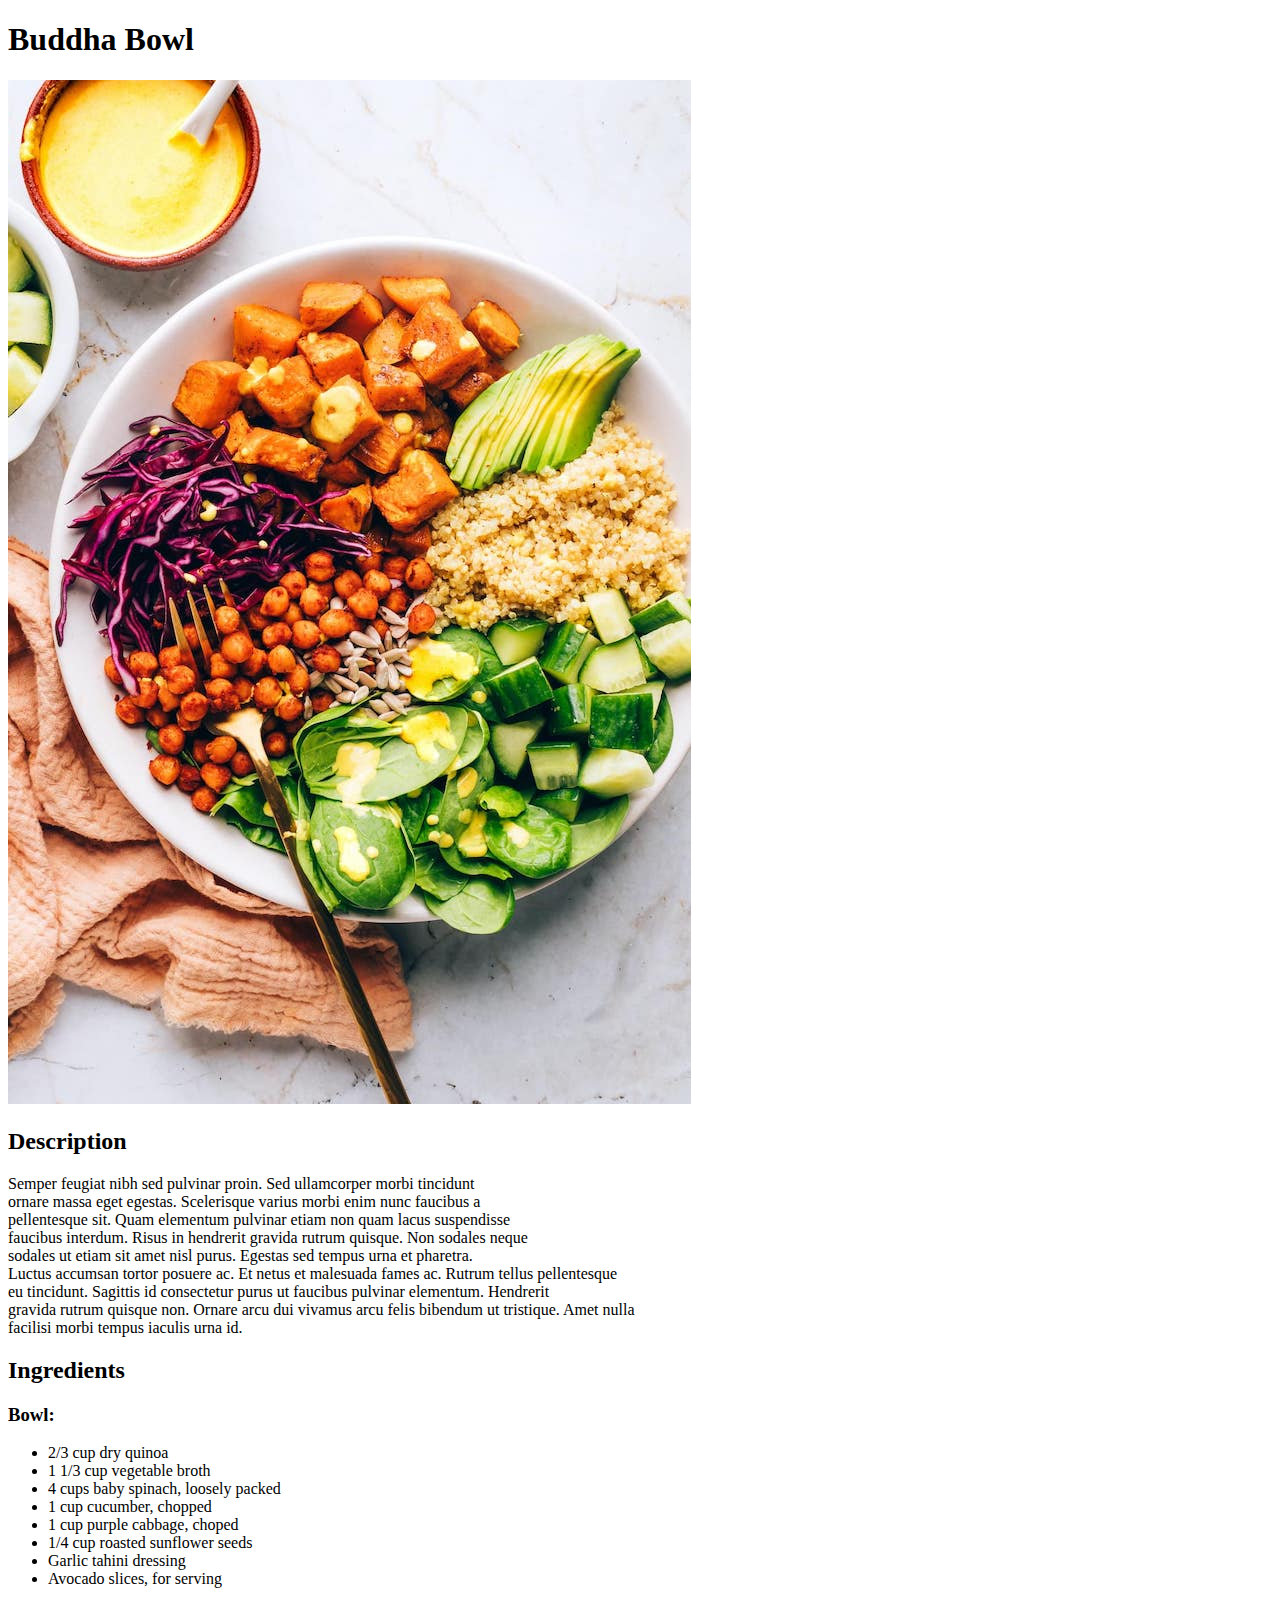
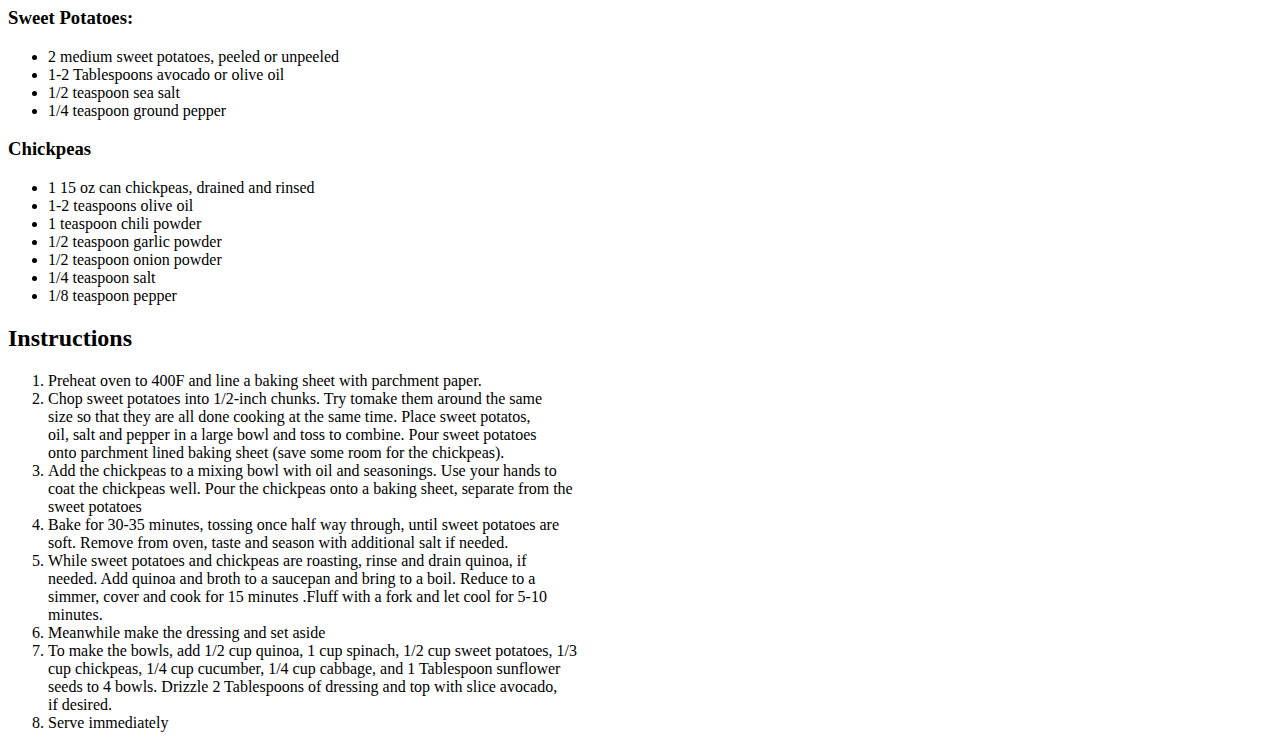
==== recipes/buddhabowl.html @ 52d339b2 "add recipes" ====
<!DOCTYPE html>
<html>
    <head>
        <meta charset="utf-8">
        <title>Buddha Bowl</title>
    </head>

    <body>
        <h1>Buddha Bowl</h1>

        <img src="../img/buddhabowl.jpg" alt="Buddha Bowl">

        <h2>Description</h2>

        <p>
            Semper feugiat nibh sed pulvinar proin. Sed ullamcorper morbi tincidunt<br>
            ornare massa eget egestas. Scelerisque varius morbi enim nunc faucibus a<br>
            pellentesque sit. Quam elementum pulvinar etiam non quam lacus suspendisse<br>
            faucibus interdum. Risus in hendrerit gravida rutrum quisque. Non sodales neque<br>
            sodales ut etiam sit amet nisl purus. Egestas sed tempus urna et pharetra.<br>
            Luctus accumsan tortor posuere ac. Et netus et malesuada fames ac. Rutrum tellus pellentesque<br>
            eu tincidunt. Sagittis id consectetur purus ut faucibus pulvinar elementum. Hendrerit<br>
            gravida rutrum quisque non. Ornare arcu dui vivamus arcu felis bibendum ut tristique. Amet nulla<br>
            facilisi morbi tempus iaculis urna id.
        </p>

        <h2>Ingredients</h2>
        <h3>Bowl:</h3>

        <ul>
            <li>2/3 cup dry quinoa</li>
            <li>1 1/3 cup vegetable broth</li>
            <li>4 cups baby spinach, loosely packed</li>
            <li>1 cup cucumber, chopped</li>
            <li>1 cup purple cabbage, choped</li>
            <li>1/4 cup roasted sunflower seeds</li>
            <li>Garlic tahini dressing</li>
            <li>Avocado slices, for serving</li>
        </ul>

        <h3>Sweet Potatoes:</h3>

        <ul>
            <li>2 medium sweet potatoes, peeled or unpeeled</li>
            <li>1-2 Tablespoons avocado or olive oil</li>
            <li>1/2 teaspoon sea salt</li>
            <li>1/4 teaspoon ground pepper</li>
        </ul>

        <h3>Chickpeas</h3>

        <ul>
            <li>1 15 oz can chickpeas, drained and rinsed</li>
            <li>1-2 teaspoons olive oil</li>
            <li>1 teaspoon chili powder</li>
            <li>1/2 teaspoon garlic powder</li>
            <li>1/2 teaspoon onion powder</li>
            <li>1/4 teaspoon salt</li>
            <li>1/8 teaspoon pepper</li>
        </ul>

        <h2>Instructions</h2>

        <ol>
            <li>Preheat oven to 400F and line a baking sheet with parchment paper.</li>
            <li>Chop sweet potatoes into 1/2-inch chunks. Try tomake them around the same<br>
                size so that they are all done cooking at the same time. Place sweet potatos,<br>
                oil, salt and pepper in a large bowl and toss to combine. Pour sweet potatoes<br>
                onto parchment lined baking sheet (save some room for the chickpeas).</li>
            <li>Add the chickpeas to a mixing bowl with oil and seasonings. Use your hands to<br>
                coat the chickpeas well. Pour the chickpeas onto a baking sheet, separate from the<br>
                sweet potatoes</li>
            <li>Bake for 30-35 minutes, tossing once half way through, until sweet potatoes are<br></li>
                soft. Remove from oven, taste and season with additional salt if needed.
            <li>While sweet potatoes and chickpeas are roasting, rinse and drain quinoa, if<br>
                needed. Add quinoa and broth to a saucepan and bring to a boil. Reduce to a<br>
                simmer, cover and cook for 15 minutes .Fluff with a fork and let cool for 5-10<br>
                minutes.</li>
            <li>Meanwhile make the dressing and set aside</li>
            <li>To make the bowls, add 1/2 cup quinoa, 1 cup spinach, 1/2 cup sweet potatoes, 1/3<br>
                cup chickpeas, 1/4 cup cucumber, 1/4 cup cabbage, and 1 Tablespoon sunflower<br>
                seeds to 4 bowls. Drizzle 2 Tablespoons of dressing and top with slice avocado,<br>
                if desired.</li>
            <li>Serve immediately</li>
        </ol>

    </body>
</html>
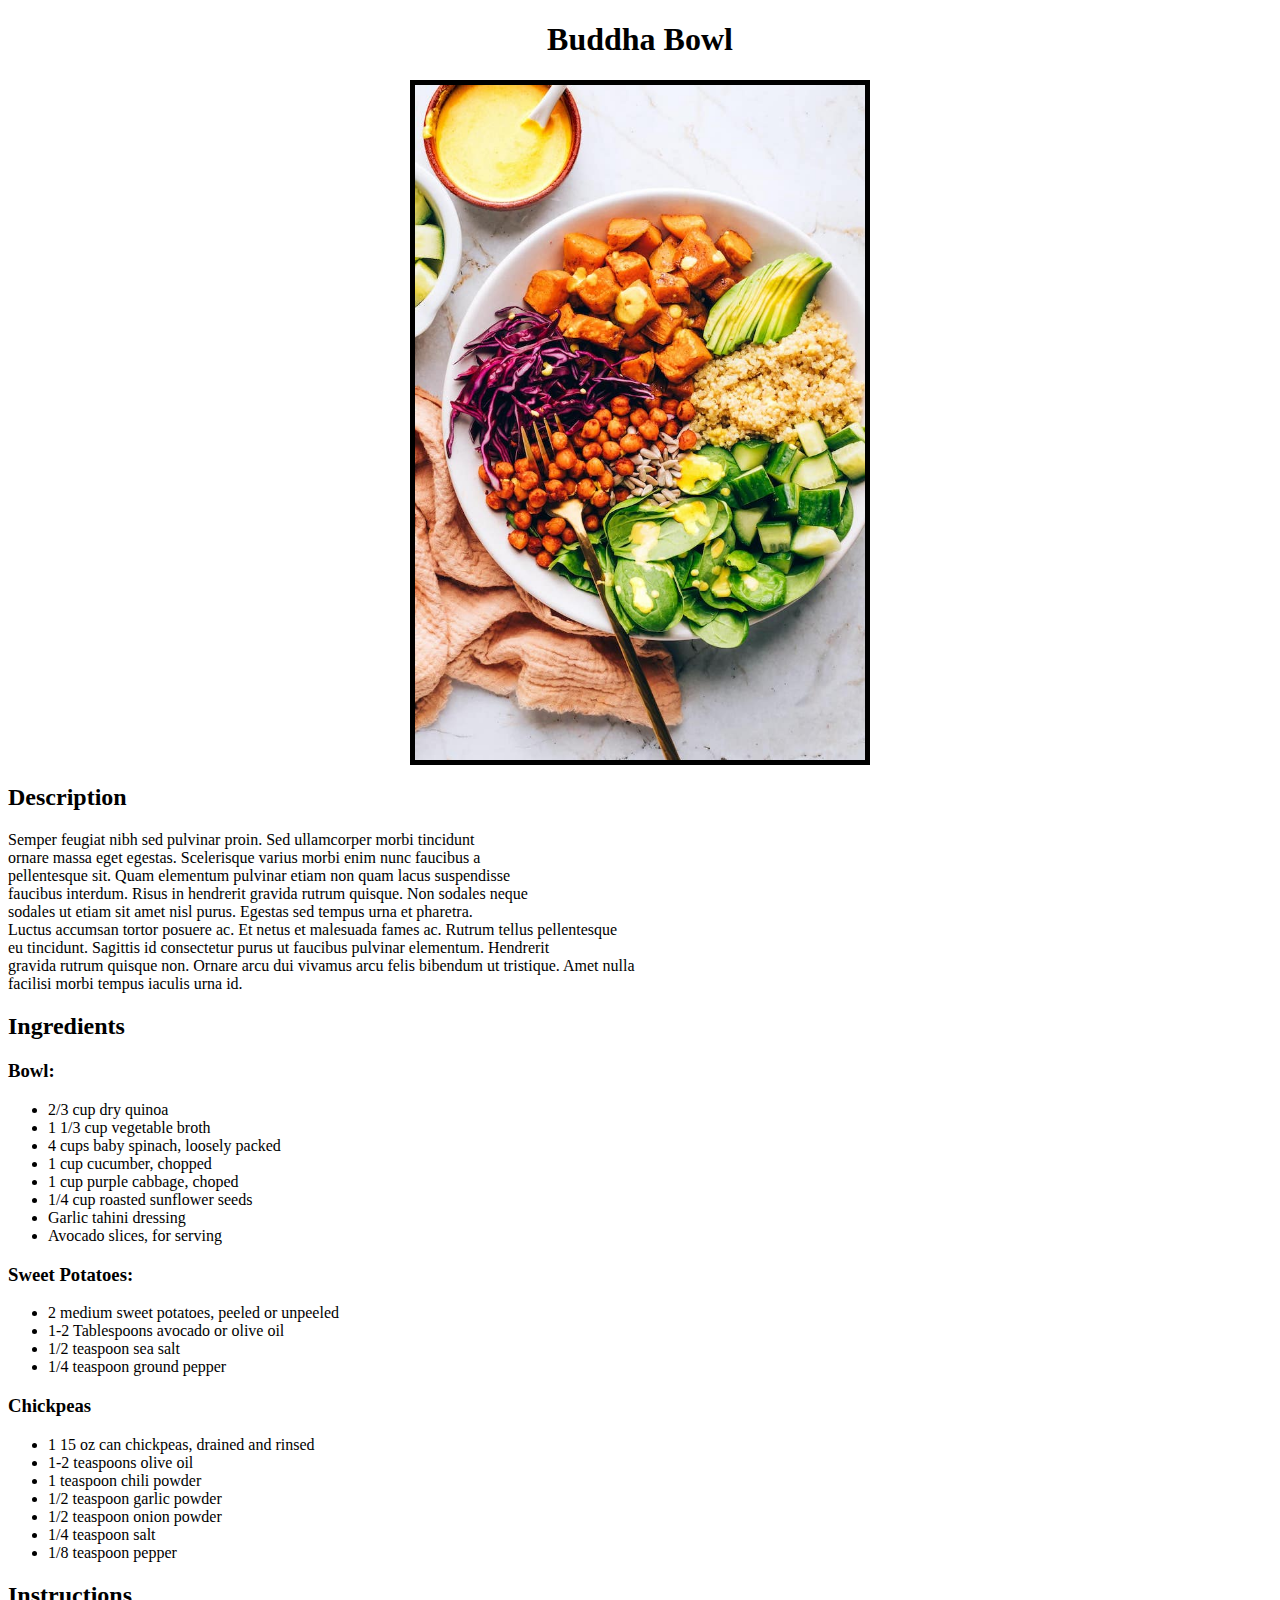
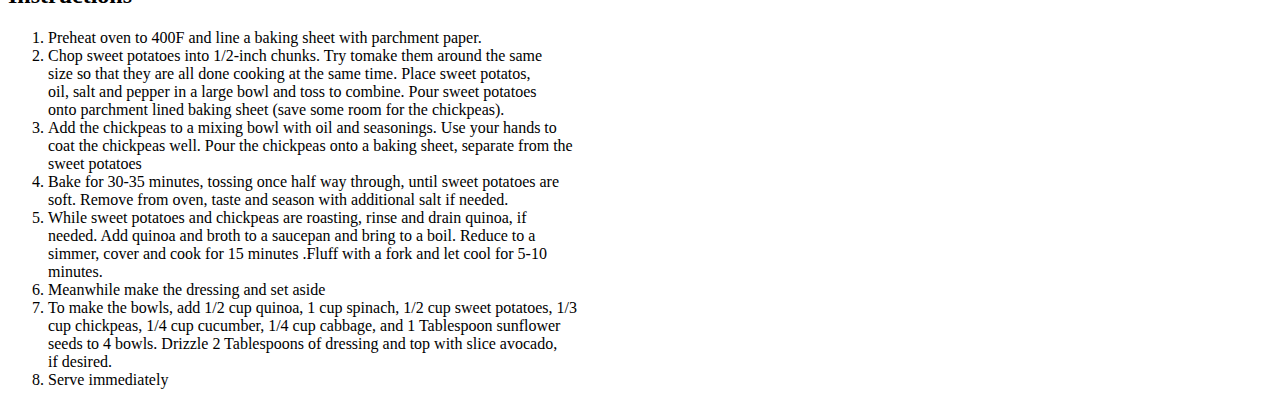
==== commit 3d9a7003: "changes" ====
--- a/recipes/buddhabowl.html
+++ b/recipes/buddhabowl.html
@@ -2,17 +2,20 @@
 <html>
     <head>
         <meta charset="utf-8">
+        <meta http-equiv="X-UA-Compatible" content="IE=edge">
+        <meta name="viewport" content="width=device-width, initial-scale=1.0">
+        <link rel="stylesheet" href="../recipes/recipestyles.css">
         <title>Buddha Bowl</title>
     </head>
 
     <body>
-        <h1>Buddha Bowl</h1>
+        <h1 class="title">Buddha Bowl</h1>
 
-        <img src="../img/buddhabowl.jpg" alt="Buddha Bowl">
+        <img src="../img/buddhabowl.jpg" alt="Buddha Bowl" class="img">
 
-        <h2>Description</h2>
+        <h2 class="desc">Description</h2>
 
-        <p>
+        <p class="desc para">
             Semper feugiat nibh sed pulvinar proin. Sed ullamcorper morbi tincidunt<br>
             ornare massa eget egestas. Scelerisque varius morbi enim nunc faucibus a<br>
             pellentesque sit. Quam elementum pulvinar etiam non quam lacus suspendisse<br>
@@ -84,5 +87,6 @@
             <li>Serve immediately</li>
         </ol>
 
+
     </body>
 </html>--- a/recipes/recipestyles.css
+++ b/recipes/recipestyles.css
@@ -0,0 +1,13 @@
+.title {
+    text-align: center;
+}
+
+.img {
+    display: block;
+    margin-left: auto;
+    margin-right: auto;
+    height: auto;
+    width: 450px;
+    border: 5px solid;
+
+}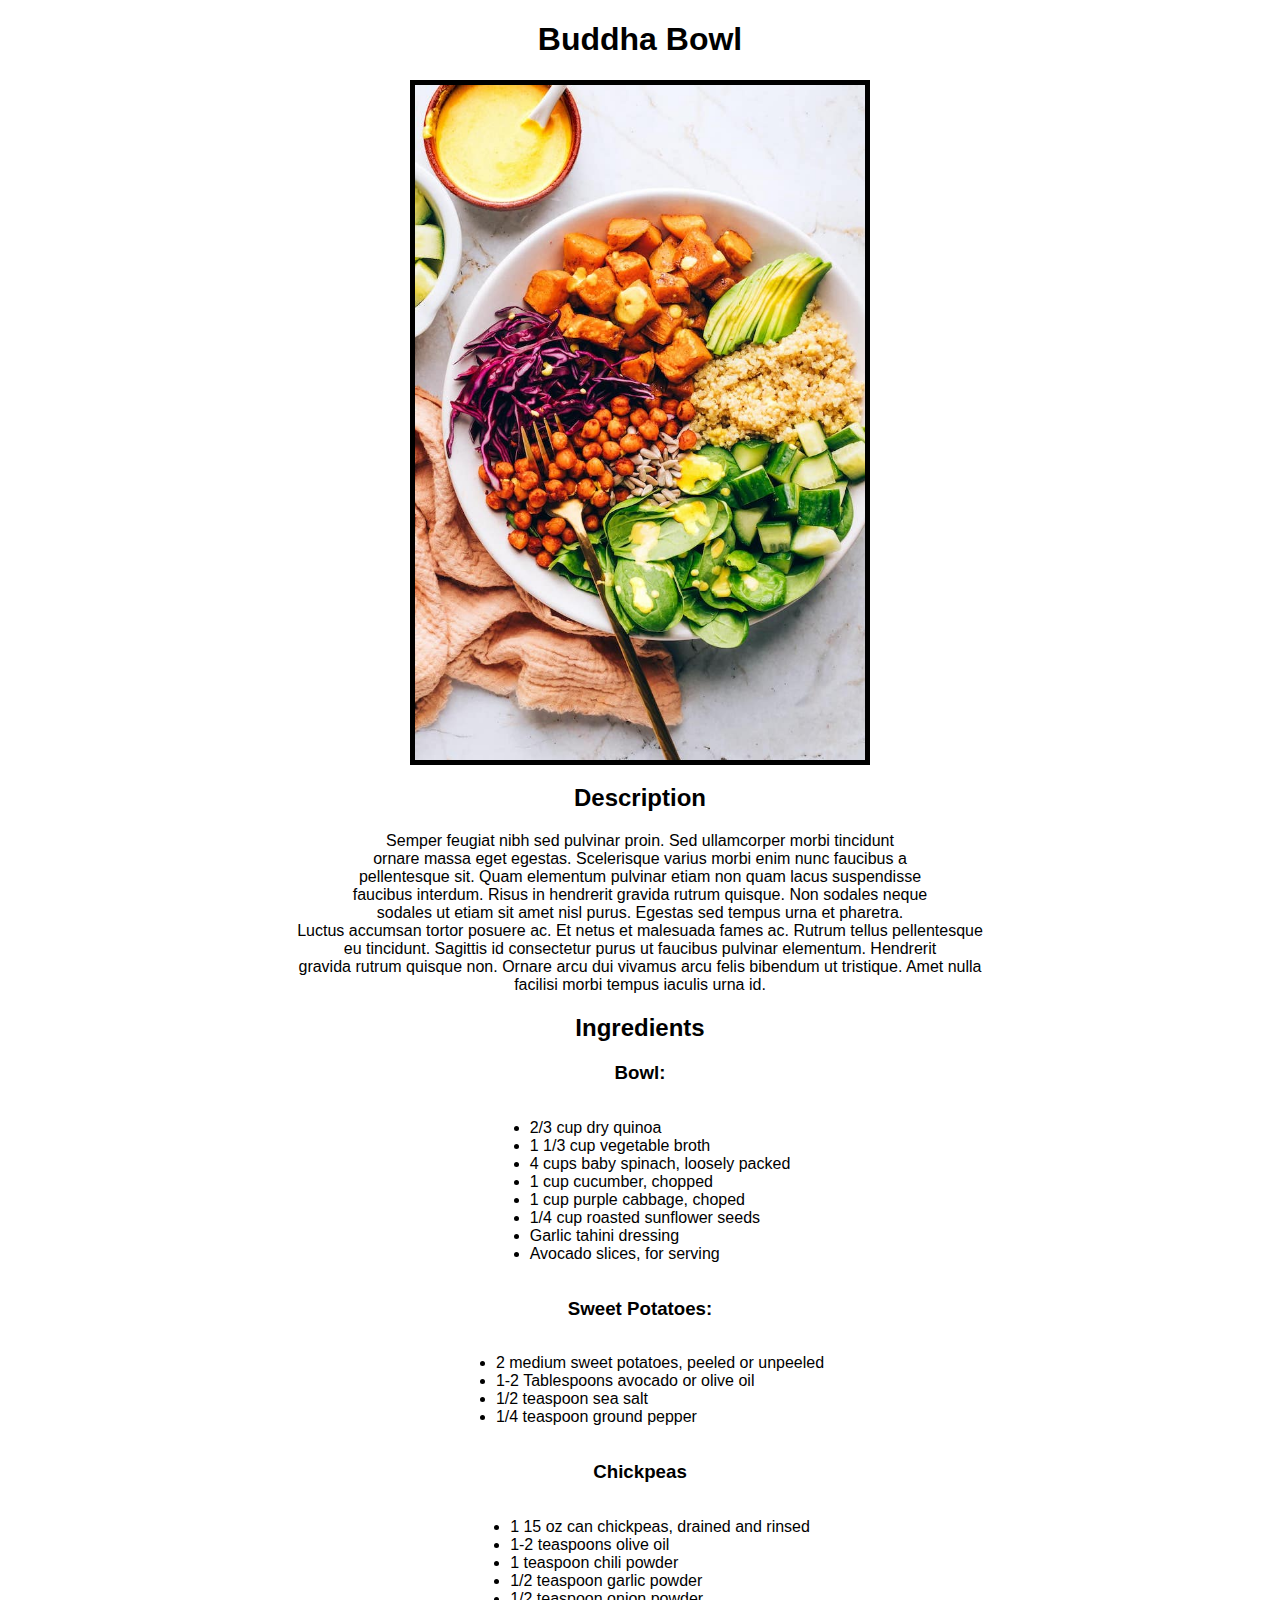
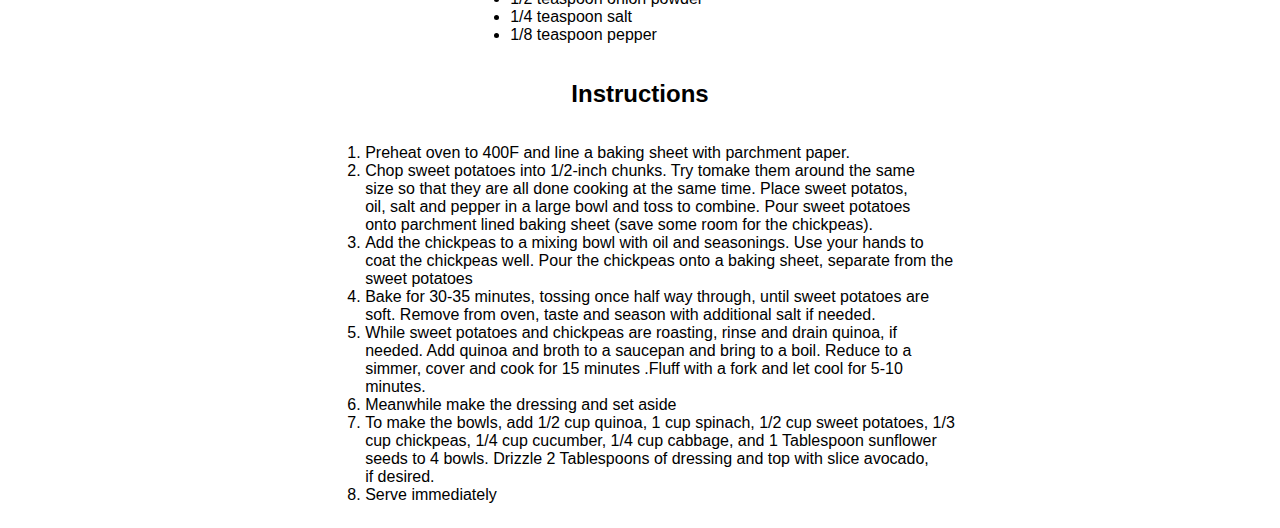
==== commit 150bc5c8: "updates" ====
--- a/recipes/buddhabowl.html
+++ b/recipes/buddhabowl.html
@@ -13,79 +13,89 @@
 
         <img src="../img/buddhabowl.jpg" alt="Buddha Bowl" class="img">
 
-        <h2 class="desc">Description</h2>
+        <div class="container">
+            <h2>Description</h2>
 
-        <p class="desc para">
-            Semper feugiat nibh sed pulvinar proin. Sed ullamcorper morbi tincidunt<br>
-            ornare massa eget egestas. Scelerisque varius morbi enim nunc faucibus a<br>
-            pellentesque sit. Quam elementum pulvinar etiam non quam lacus suspendisse<br>
-            faucibus interdum. Risus in hendrerit gravida rutrum quisque. Non sodales neque<br>
-            sodales ut etiam sit amet nisl purus. Egestas sed tempus urna et pharetra.<br>
-            Luctus accumsan tortor posuere ac. Et netus et malesuada fames ac. Rutrum tellus pellentesque<br>
-            eu tincidunt. Sagittis id consectetur purus ut faucibus pulvinar elementum. Hendrerit<br>
-            gravida rutrum quisque non. Ornare arcu dui vivamus arcu felis bibendum ut tristique. Amet nulla<br>
-            facilisi morbi tempus iaculis urna id.
-        </p>
+            <p class="para">
+                Semper feugiat nibh sed pulvinar proin. Sed ullamcorper morbi tincidunt<br>
+                ornare massa eget egestas. Scelerisque varius morbi enim nunc faucibus a<br>
+                pellentesque sit. Quam elementum pulvinar etiam non quam lacus suspendisse<br>
+                faucibus interdum. Risus in hendrerit gravida rutrum quisque. Non sodales neque<br>
+                sodales ut etiam sit amet nisl purus. Egestas sed tempus urna et pharetra.<br>
+                Luctus accumsan tortor posuere ac. Et netus et malesuada fames ac. Rutrum tellus pellentesque<br>
+                eu tincidunt. Sagittis id consectetur purus ut faucibus pulvinar elementum. Hendrerit<br>
+                gravida rutrum quisque non. Ornare arcu dui vivamus arcu felis bibendum ut tristique. Amet nulla<br>
+                facilisi morbi tempus iaculis urna id.
+            </p>
+        </div>
 
-        <h2>Ingredients</h2>
-        <h3>Bowl:</h3>
+        <div class="container">
+            <h2>Ingredients</h2>
+            <h3>Bowl:</h3>
 
-        <ul>
-            <li>2/3 cup dry quinoa</li>
-            <li>1 1/3 cup vegetable broth</li>
-            <li>4 cups baby spinach, loosely packed</li>
-            <li>1 cup cucumber, chopped</li>
-            <li>1 cup purple cabbage, choped</li>
-            <li>1/4 cup roasted sunflower seeds</li>
-            <li>Garlic tahini dressing</li>
-            <li>Avocado slices, for serving</li>
-        </ul>
+            <ul class="list">
+                <li>2/3 cup dry quinoa</li>
+                <li>1 1/3 cup vegetable broth</li>
+                <li>4 cups baby spinach, loosely packed</li>
+                <li>1 cup cucumber, chopped</li>
+                <li>1 cup purple cabbage, choped</li>
+                <li>1/4 cup roasted sunflower seeds</li>
+                <li>Garlic tahini dressing</li>
+                <li>Avocado slices, for serving</li>
+            </ul>
+        </div>
 
-        <h3>Sweet Potatoes:</h3>
+        <div class="container">
+            <h3>Sweet Potatoes:</h3>
 
-        <ul>
-            <li>2 medium sweet potatoes, peeled or unpeeled</li>
-            <li>1-2 Tablespoons avocado or olive oil</li>
-            <li>1/2 teaspoon sea salt</li>
-            <li>1/4 teaspoon ground pepper</li>
-        </ul>
+            <ul class="list">
+                <li>2 medium sweet potatoes, peeled or unpeeled</li>
+                <li>1-2 Tablespoons avocado or olive oil</li>
+                <li>1/2 teaspoon sea salt</li>
+                <li>1/4 teaspoon ground pepper</li>
+            </ul>
+        </div>
+        
+        <div class="container">
+            <h3>Chickpeas</h3>
 
-        <h3>Chickpeas</h3>
+            <ul class="list">
+                <li>1 15 oz can chickpeas, drained and rinsed</li>
+                <li>1-2 teaspoons olive oil</li>
+                <li>1 teaspoon chili powder</li>
+                <li>1/2 teaspoon garlic powder</li>
+                <li>1/2 teaspoon onion powder</li>
+                <li>1/4 teaspoon salt</li>
+                <li>1/8 teaspoon pepper</li>
+            </ul>
+        </div>
 
-        <ul>
-            <li>1 15 oz can chickpeas, drained and rinsed</li>
-            <li>1-2 teaspoons olive oil</li>
-            <li>1 teaspoon chili powder</li>
-            <li>1/2 teaspoon garlic powder</li>
-            <li>1/2 teaspoon onion powder</li>
-            <li>1/4 teaspoon salt</li>
-            <li>1/8 teaspoon pepper</li>
-        </ul>
+        <div class="container">
+            <h2>Instructions</h2>
 
-        <h2>Instructions</h2>
-
-        <ol>
-            <li>Preheat oven to 400F and line a baking sheet with parchment paper.</li>
-            <li>Chop sweet potatoes into 1/2-inch chunks. Try tomake them around the same<br>
-                size so that they are all done cooking at the same time. Place sweet potatos,<br>
-                oil, salt and pepper in a large bowl and toss to combine. Pour sweet potatoes<br>
-                onto parchment lined baking sheet (save some room for the chickpeas).</li>
-            <li>Add the chickpeas to a mixing bowl with oil and seasonings. Use your hands to<br>
-                coat the chickpeas well. Pour the chickpeas onto a baking sheet, separate from the<br>
-                sweet potatoes</li>
-            <li>Bake for 30-35 minutes, tossing once half way through, until sweet potatoes are<br></li>
-                soft. Remove from oven, taste and season with additional salt if needed.
-            <li>While sweet potatoes and chickpeas are roasting, rinse and drain quinoa, if<br>
-                needed. Add quinoa and broth to a saucepan and bring to a boil. Reduce to a<br>
-                simmer, cover and cook for 15 minutes .Fluff with a fork and let cool for 5-10<br>
-                minutes.</li>
-            <li>Meanwhile make the dressing and set aside</li>
-            <li>To make the bowls, add 1/2 cup quinoa, 1 cup spinach, 1/2 cup sweet potatoes, 1/3<br>
-                cup chickpeas, 1/4 cup cucumber, 1/4 cup cabbage, and 1 Tablespoon sunflower<br>
-                seeds to 4 bowls. Drizzle 2 Tablespoons of dressing and top with slice avocado,<br>
-                if desired.</li>
-            <li>Serve immediately</li>
-        </ol>
+            <ol class="list">
+                <li>Preheat oven to 400F and line a baking sheet with parchment paper.</li>
+                <li>Chop sweet potatoes into 1/2-inch chunks. Try tomake them around the same<br>
+                    size so that they are all done cooking at the same time. Place sweet potatos,<br>
+                    oil, salt and pepper in a large bowl and toss to combine. Pour sweet potatoes<br>
+                    onto parchment lined baking sheet (save some room for the chickpeas).</li>
+                <li>Add the chickpeas to a mixing bowl with oil and seasonings. Use your hands to<br>
+                    coat the chickpeas well. Pour the chickpeas onto a baking sheet, separate from the<br>
+                    sweet potatoes</li>
+                <li>Bake for 30-35 minutes, tossing once half way through, until sweet potatoes are<br></li>
+                    soft. Remove from oven, taste and season with additional salt if needed.
+                <li>While sweet potatoes and chickpeas are roasting, rinse and drain quinoa, if<br>
+                    needed. Add quinoa and broth to a saucepan and bring to a boil. Reduce to a<br>
+                    simmer, cover and cook for 15 minutes .Fluff with a fork and let cool for 5-10<br>
+                    minutes.</li>
+                <li>Meanwhile make the dressing and set aside</li>
+                <li>To make the bowls, add 1/2 cup quinoa, 1 cup spinach, 1/2 cup sweet potatoes, 1/3<br>
+                    cup chickpeas, 1/4 cup cucumber, 1/4 cup cabbage, and 1 Tablespoon sunflower<br>
+                    seeds to 4 bowls. Drizzle 2 Tablespoons of dressing and top with slice avocado,<br>
+                    if desired.</li>
+                <li>Serve immediately</li>
+            </ol>
+        </div>
 
 
     </body>
--- a/recipes/recipestyles.css
+++ b/recipes/recipestyles.css
@@ -9,5 +9,21 @@
     height: auto;
     width: 450px;
     border: 5px solid;
+}
 
+body {
+    font-family: Arial, Helvetica, sans-serif;
+}
+
+.container {
+    text-align: center;
+}
+
+.list {
+    display: inline-block;
+    text-align: left;
+}
+
+.para {
+    text-align: center;
 }